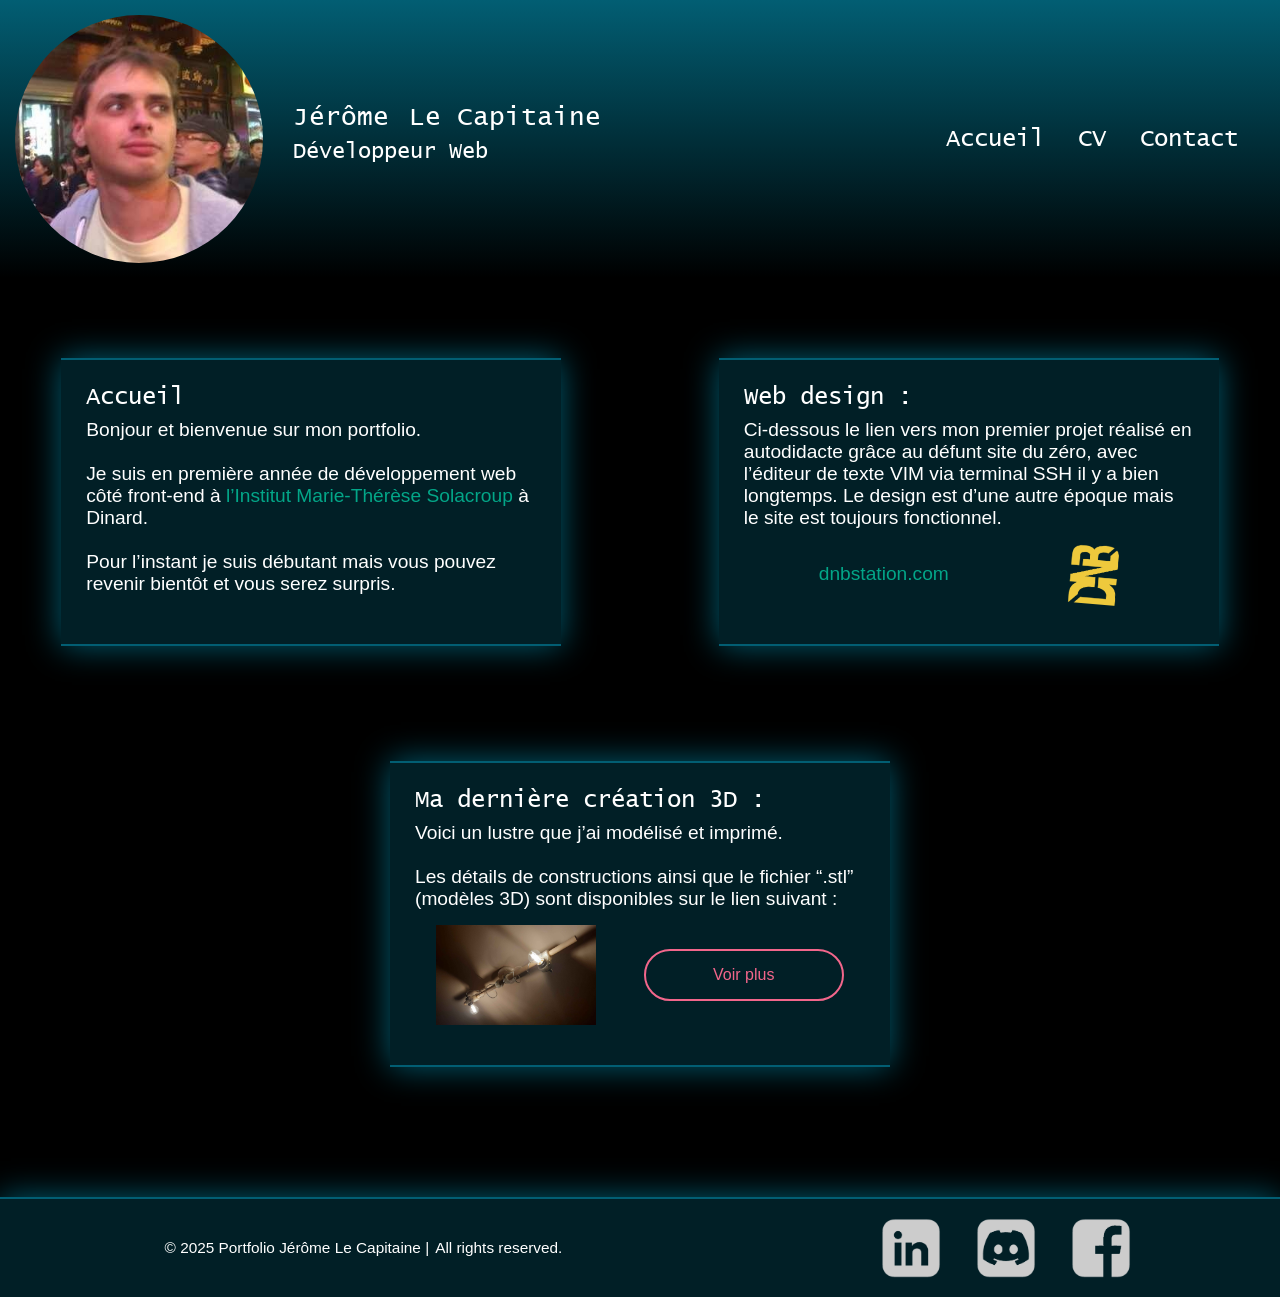
==== index.html @ a1017ce0 "accueil_ok" ====
<!DOCTYPE html>
<html lang="en">
<head>
    <meta charset="UTF-8">
    <meta name="viewport" content="width=device-width, initial-scale=1.0">
    <title>Portfolio Jérôme Le Capitaine</title>
    <link rel="stylesheet" href="style.css">
</head>
<body>

<div class="wrapper">

    <header>
        <div class="background_header">
            <div class="contenant_header">
                <div class="contenant_header_gauche">

                    <div class="titre_header">
                        <div class="prenom_nom">
                        <h1 class="prenom">Jérôme</h1> 
                        <h1 class="nom">Le Capitaine</h1>
                        </div>
                        <h2>Développeur Web</h2>
                    </div>
            
                    <div class="photo_id"></div>
                </div>

                <nav>
                    <a href="index.html">Accueil</a>
                    <a href="Jérôme_Le_Capitaine_-_Developper_web_-_CV.pdf">CV</a>
                    <a href="contact.html">Contact</a>
                </nav>
            </div>

        </div>
    </header>

    <div class="contenant_1">

        <section>
            <h2>Accueil</h2>
            <p>Bonjour et bienvenue sur mon portfolio.<br><br> Je suis en première année de développement web côté front-end à <a href="https://www.institutsolacroup.com/">l’Institut Marie-Thérèse Solacroup</a> à Dinard.<br><br> Pour l’instant je suis débutant mais vous pouvez revenir bientôt et vous serez surpris.<br><br>
                        </p>
        </section>
 
        <section>
            <h2>Web design :</h2>
            <p>Ci-dessous le lien vers mon premier projet réalisé en autodidacte grâce au défunt site du zéro, avec l’éditeur de texte VIM via terminal SSH il y a bien longtemps. Le design est d’une autre époque mais le site est toujours fonctionnel.</p>
            <div class="section_2_flex">
            <p><a href="https://dnbstation.com">dnbstation.com</a></p>
            <div class="logo_dnb"></div>
            </div>
        </section>
 
        <section>
            <h2>Ma dernière création 3D :</h2>
            <p>Voici un lustre que j’ai modélisé et imprimé.<br><br>
            Les détails de constructions ainsi que le fichier “.stl” (modèles 3D) sont disponibles sur le lien suivant :</p>
            <div class="section_2_flex">
                <div class="apercu_projet"></div>
            <a class="bouton_rose" href="">Voir plus</a>
            </div>

        </section>

    </div>

</div>

<div class="marge"></div>


<footer>
    <div class="block_footer">

        <div class="socials">
            <div class="social_1" title="Linkedin"></div>
            <div class="social_2" title="Discord"></div>
            <div class="social_3" title="Facebook"></div>
        </div>

        <div class="mentions_legales">
        <p>© 2025 Portfolio Jérôme Le Capitaine | </p>
        <p> All rights reserved.</p>
        </div>

    </div>
</footer>

</body>
</html>
---- style.css ----
* {
    margin: 0px;
    padding: 0px;
    box-sizing: border-box;
}

body {
    background-color: black;
    color: white;
    font-family: sans-serif;
    /* height: calc(100vh - 100px); */
}

@font-face {
    src: url(./lucidaconsole.ttf) format('truetype');
    font-family: 'lucida';
    font-weight: 'normal';   
}

h1, h2, nav a {
    font-family: 'lucida';
}

h1, h2 {
    font-weight: 100;
}

h1 {
    font-size: 1.6em;
}

header h2 {
    font-size: 1.4em;
    padding-top: 10px;
}

p {
    font-size: 1.2em;
}

section h2 {
    padding-top: 0px;
    padding-bottom: 10px;
}

a {
    text-decoration: none;
    color: #03A688;
}

a:hover {
    text-decoration: underline;
}

.background_header {
    position:relative;
    width: 100%;
    background: linear-gradient(#025E73, #000000);
}

.contenant_header {
    display:flex;
    justify-content: space-between;
    align-items: center;
}

.contenant_header_gauche {
    position: relative;
    display:flex;
    justify-content: space-between;
    flex-direction: row-reverse;
    flex-wrap: wrap;
}

.titre_header {
    /* border: 1px solid red; */
    padding: 15px 0px 15px 15px;
    word-wrap:unset;
}

.prenom_nom {
    /* border: 1px solid rgb(72, 255, 0); */
    display:flex;
    justify-content: space-between;
    flex-wrap: wrap;
}

.prenom {
    padding-right: 20px;
}

.photo_id {
    margin: 15px;
    background-image: url(img/idfb_crop.jpg);
    background-position: center;
    background-size: cover;
    width: 248px;
    height: 248px;
    top: 50px;
    left: 50px;
    border-radius: 50%;
}


nav a {
    text-decoration: none;
    color: white;
    padding: 15px;
    font-size: 1.5em;
}

nav {
    padding: 0px calc(1px + 2vw) 0px 0px;
    /* border: 1px solid rgb(229, 255, 0); */
}

@media screen and (max-width: 768px) {
    .contenant_header_gauche {
        position: relative;
        display:flex;
        justify-content: space-between;
        flex-direction: column;
    }

}


@media screen and (min-width: 769px) {
    .titre_header {
        padding-top: 105px;
    }
}


@media screen and (max-width: 1024px) {
    nav {
        display: flex;
        flex-direction: column;
    }
}

/* fin de header */

/* page d'accueil */

.contenant_1 {
    position: relative;
    width: 100%;
    display: flex;
    justify-content: space-around;
    flex-wrap: wrap;
    gap: 35px;
    margin-bottom: 150px;
    padding-top: 80px;
}
    
section {
    /* position: relative; */
    border-top: 2px solid #025E73;
    border-bottom: 2px solid #025E73;
    /* box-shadow: 0em 0em 1em #F2668B; */
    box-shadow: 0em 0px 2em #025E73;
    margin-bottom: 80px;
    background-color: #011F26;
    padding: 25px;
    width: 500px;
    /* border: 1px solid red; */
}

.logo_dnb {
    background-image: url(img/dnb.gif);
    background-position: center;
    background-size: cover;
    width: 50px;
    height: 60px;
    transform: rotate(5deg);
}

.section_2_flex {
    display: flex;
    justify-content: space-around;
    align-items: center;
    padding: 15px;
}

.apercu_projet {
    background-image: url(img/lustre.jpg);
    background-position: center;
    background-size: cover;
    width: 160px;
    height: 100px;
}

.bouton_rose {
    display: inline-block;
    color: #F2668B;
    border: 2px solid #F2668B;
    border-radius: 50px;
    padding: 15px;
    margin: 0px 0px 0px 35px;
    width: 200px;
    text-align: center;
}

.bouton_rose:hover {
    color: #FFFFFF;
    background-color: #F2668B;
    border: 2px solid #FFFFFF;
}
/* fin de page Acceuil 
















/* footer */


footer {
    /* position: relative; */
    display: block;
    height: 100px;
    background-color: #011F26;
    border-top: 2px solid #025E73;
    box-shadow: 0em 0px 2em #025E73;
}

.wrapper {
  min-height: 100vh;
  height: auto !important;
  /* height: 100vh; */
  margin: 0 auto -200px;
}

.marge {
    display: block;
    height: 100px;
    /* border: 1px solid red; */
}

.block_footer {
/* border: 1px solid red; */
    display:flex;
    justify-content: space-around;
    align-items:center;
    width: 100%;
    height: 100%;
    flex-wrap: wrap;
    flex-direction: row-reverse;
}

.mentions_legales {
    padding: 0px 35px 0px 35px;
    font-size: 0.8em;
    display:flex;
    justify-content: center;
    flex-wrap: wrap;
}

.mentions_legales p {
    white-space: nowrap;
    display:flex; 
    padding-right: 6px;
}

.socials {
    width: 250px;
    display:flex;
    justify-content: space-between;
    align-items:center;
    margin-right: 19px;
    margin-left: 19px;
}

@media screen and (max-width: 768px) {
    .socials {
        /* margin-top: 25px; */
        margin-right: 25px;
        margin-left: 25px;
    }

    footer {
        height: 140px;
    }

.block_footer {
    padding-bottom: 10px;
    padding-top: 10px;
}

}

.social_1, .social_2, .social_3 {
    background-size: contain;
    background-repeat: no-repeat;
    height: 60px;
    width: 60px;
}

.social_1 {
    background-image: url(img/linkedin_normal.png);
}

.social_1:hover {
    background-image: url(img/linkedin_hover.png);
}

.social_2 {
    background-image: url(img/discord_normal.png);
}

.social_2:hover {
    background-image: url(img/discord_hover.png);
}

.social_3 {
    background-image: url(img/fb_normal.png);
}

.social_3:hover {
    background-image: url(img/fb_hover.png);
}
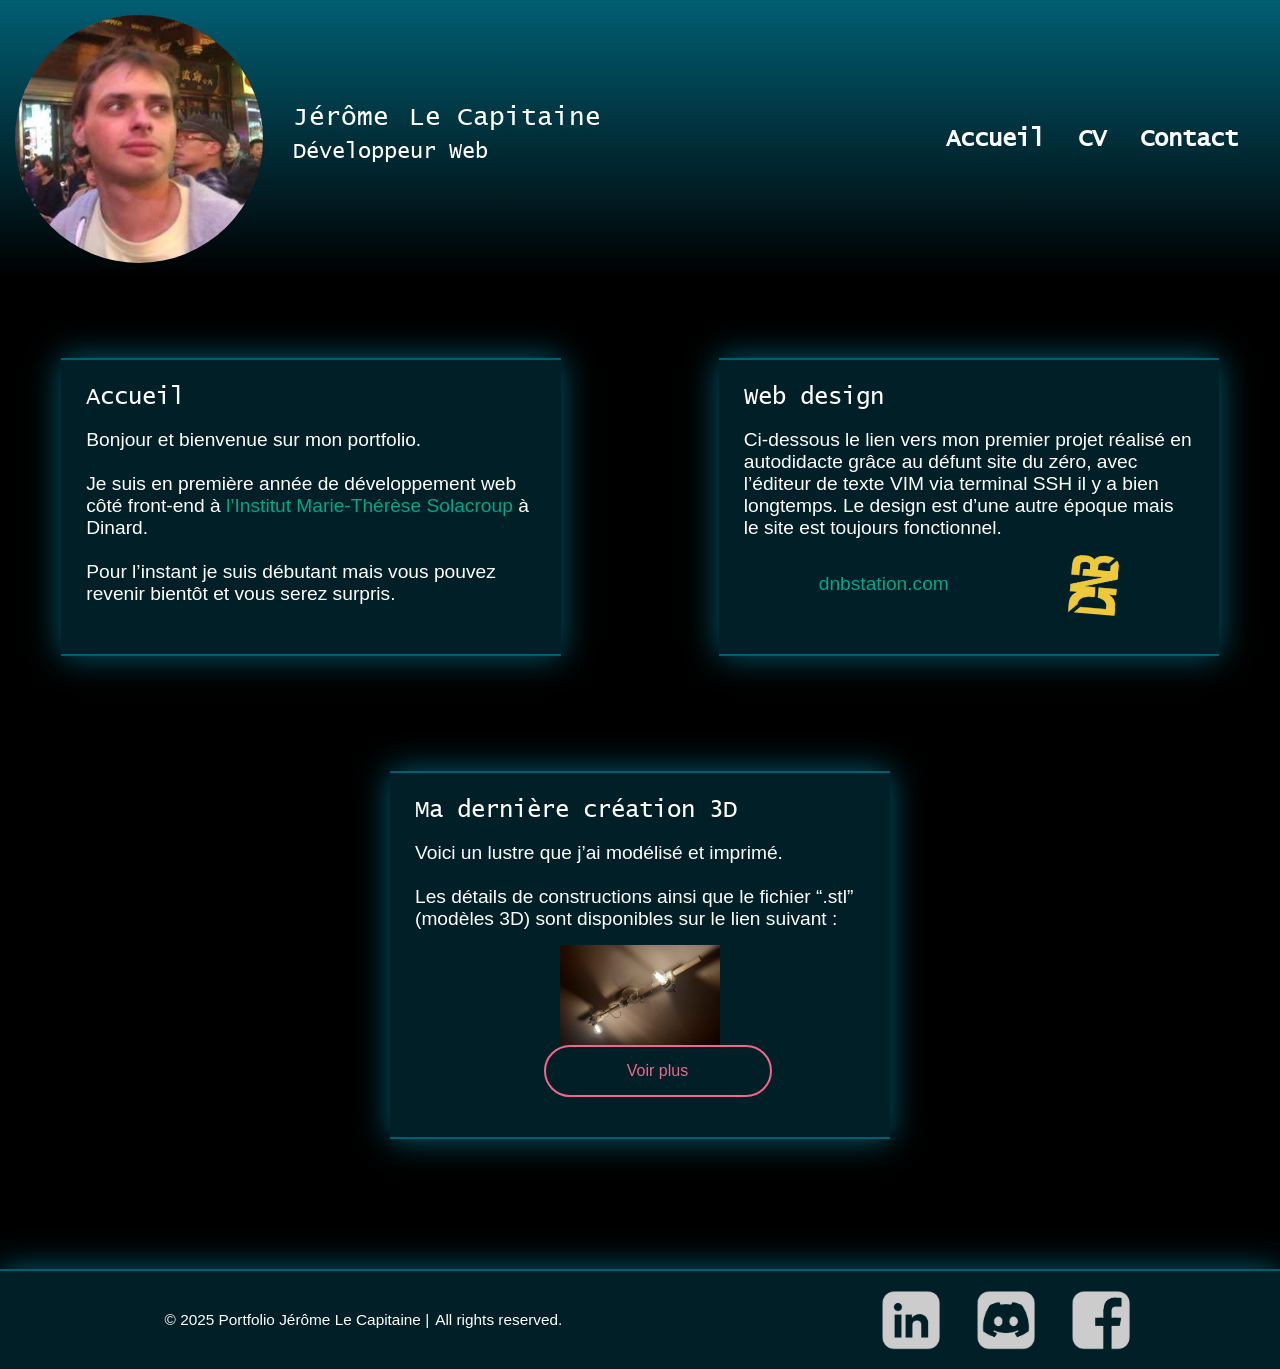
==== commit 6ca77db7: "redimentionnement" ====
--- a/index.html
+++ b/index.html
@@ -45,7 +45,7 @@
         </section>
  
         <section>
-            <h2>Web design :</h2>
+            <h2>Web design</h2>
             <p>Ci-dessous le lien vers mon premier projet réalisé en autodidacte grâce au défunt site du zéro, avec l’éditeur de texte VIM via terminal SSH il y a bien longtemps. Le design est d’une autre époque mais le site est toujours fonctionnel.</p>
             <div class="section_2_flex">
             <p><a href="https://dnbstation.com">dnbstation.com</a></p>
@@ -54,12 +54,12 @@
         </section>
  
         <section>
-            <h2>Ma dernière création 3D :</h2>
+            <h2>Ma dernière création 3D</h2>
             <p>Voici un lustre que j’ai modélisé et imprimé.<br><br>
             Les détails de constructions ainsi que le fichier “.stl” (modèles 3D) sont disponibles sur le lien suivant :</p>
             <div class="section_2_flex">
                 <div class="apercu_projet"></div>
-            <a class="bouton_rose" href="">Voir plus</a>
+                <a class="bouton_rose" href="creation.html">Voir plus</a>
             </div>
 
         </section>
--- a/style.css
+++ b/style.css
@@ -25,6 +25,10 @@
     font-weight: 100;
 }
 
+nav a {
+    font-weight: 800;
+}
+
 h1 {
     font-size: 1.6em;
 }
@@ -40,7 +44,7 @@
 
 section h2 {
     padding-top: 0px;
-    padding-bottom: 10px;
+    padding-bottom: 20px;
 }
 
 a {
@@ -112,6 +116,17 @@
 nav {
     padding: 0px calc(1px + 2vw) 0px 0px;
     /* border: 1px solid rgb(229, 255, 0); */
+}
+
+@media screen and (max-width: 420px) {
+
+.contenant_header {
+    justify-content: space-between;
+    align-items: center;
+        flex-wrap: wrap;
+
+}
+
 }
 
 @media screen and (max-width: 768px) {
@@ -180,6 +195,7 @@
     display: flex;
     justify-content: space-around;
     align-items: center;
+    flex-wrap: wrap;
     padding: 15px;
 }
 
@@ -198,7 +214,7 @@
     border-radius: 50px;
     padding: 15px;
     margin: 0px 0px 0px 35px;
-    width: 200px;
+    width: calc(100px + 10vw);
     text-align: center;
 }
 
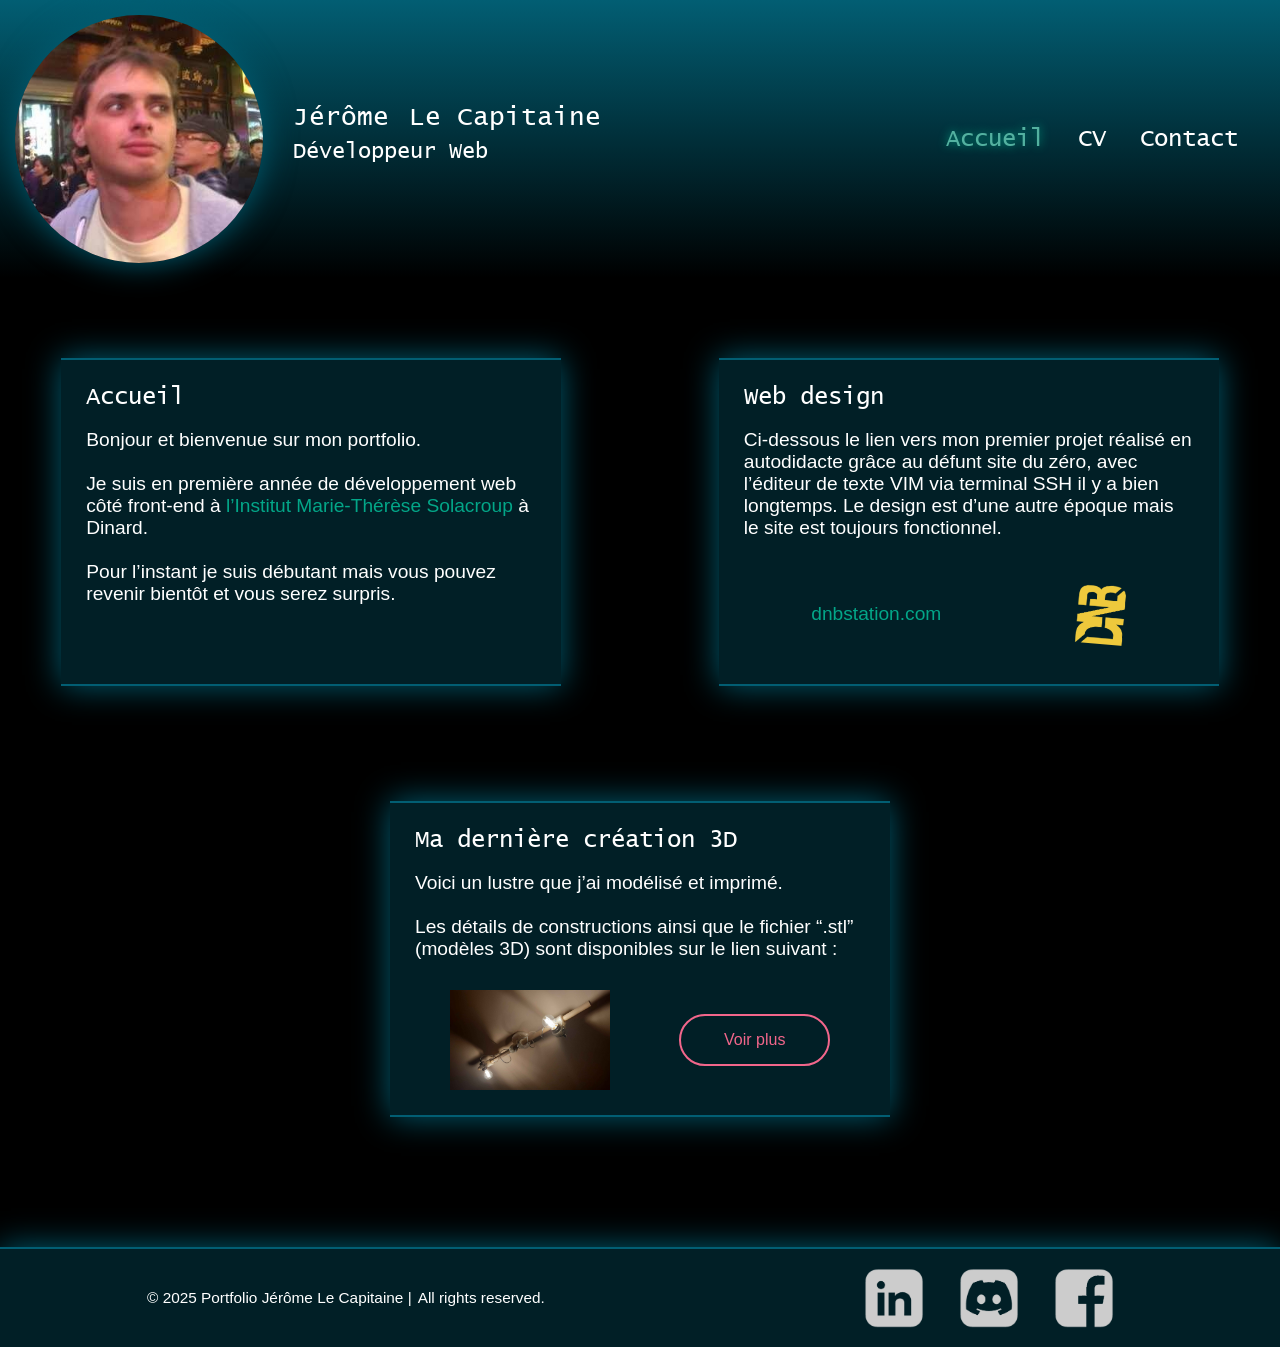
==== commit 385463bf: "neon_nav" ====
--- a/index.html
+++ b/index.html
@@ -27,7 +27,7 @@
                 </div>
 
                 <nav>
-                    <a href="index.html">Accueil</a>
+                    <a class="texte_selectione" href="index.html">Accueil</a>
                     <a href="Jérôme_Le_Capitaine_-_Developper_web_-_CV.pdf">CV</a>
                     <a href="contact.html">Contact</a>
                 </nav>
--- a/style.css
+++ b/style.css
@@ -26,7 +26,7 @@
 }
 
 nav a {
-    font-weight: 800;
+    font-weight: 100;
 }
 
 h1 {
@@ -63,12 +63,14 @@
 }
 
 .contenant_header {
+    /* border: 1px solid rgb(0, 225, 255); */
     display:flex;
     justify-content: space-between;
     align-items: center;
 }
 
 .contenant_header_gauche {
+    /* border: 1px solid rgb(255, 0, 128); */
     position: relative;
     display:flex;
     justify-content: space-between;
@@ -94,6 +96,7 @@
 }
 
 .photo_id {
+    /* border: 1px solid rgb(72, 255, 0); */
     margin: 15px;
     background-image: url(img/idfb_crop.jpg);
     background-position: center;
@@ -103,14 +106,24 @@
     top: 50px;
     left: 50px;
     border-radius: 50%;
+
+    /* border: 5px solid #025E73; */
+    /* box-shadow: 0em 0em 1em #F2668B; */
+    box-shadow: 0em 0px 2em #025E73;
 }
 
 
 nav a {
     text-decoration: none;
-    color: white;
     padding: 15px;
     font-size: 1.5em;
+    color: white;
+    /* text-shadow: 0 0 20px #03A688; */
+}
+
+.texte_selectione {
+    color: #53b1a0;
+    text-shadow: 0 0 10px #03A688;
 }
 
 nav {
@@ -118,14 +131,23 @@
     /* border: 1px solid rgb(229, 255, 0); */
 }
 
-@media screen and (max-width: 420px) {
+@media screen and (max-width: 460px) {
 
 .contenant_header {
-    justify-content: space-between;
-    align-items: center;
-        flex-wrap: wrap;
-
-}
+    justify-content: flex-start;
+    /* align-items: center; */
+    flex-direction: column;
+}
+
+nav {
+    margin-top: 10px;
+    align-self: flex-end;
+}
+
+.contenant_header_gauche {
+    align-self: flex-start;
+}
+
 
 }
 
@@ -189,6 +211,7 @@
     width: 50px;
     height: 60px;
     transform: rotate(5deg);
+    margin: 15px 0px 15px 0px;
 }
 
 .section_2_flex {
@@ -196,7 +219,7 @@
     justify-content: space-around;
     align-items: center;
     flex-wrap: wrap;
-    padding: 15px;
+    padding-top: 30px;
 }
 
 .apercu_projet {
@@ -213,9 +236,10 @@
     border: 2px solid #F2668B;
     border-radius: 50px;
     padding: 15px;
-    margin: 0px 0px 0px 35px;
-    width: calc(100px + 10vw);
+    /* margin: 0px 0px 0px 35px; */
+    width: calc(100px + 4vw);
     text-align: center;
+    margin: 15px 0px 15px 0px;
 }
 
 .bouton_rose:hover {
@@ -277,7 +301,7 @@
 }
 
 .mentions_legales {
-    padding: 0px 35px 0px 35px;
+    /* padding: 0px 35px 0px 35px; */
     font-size: 0.8em;
     display:flex;
     justify-content: center;
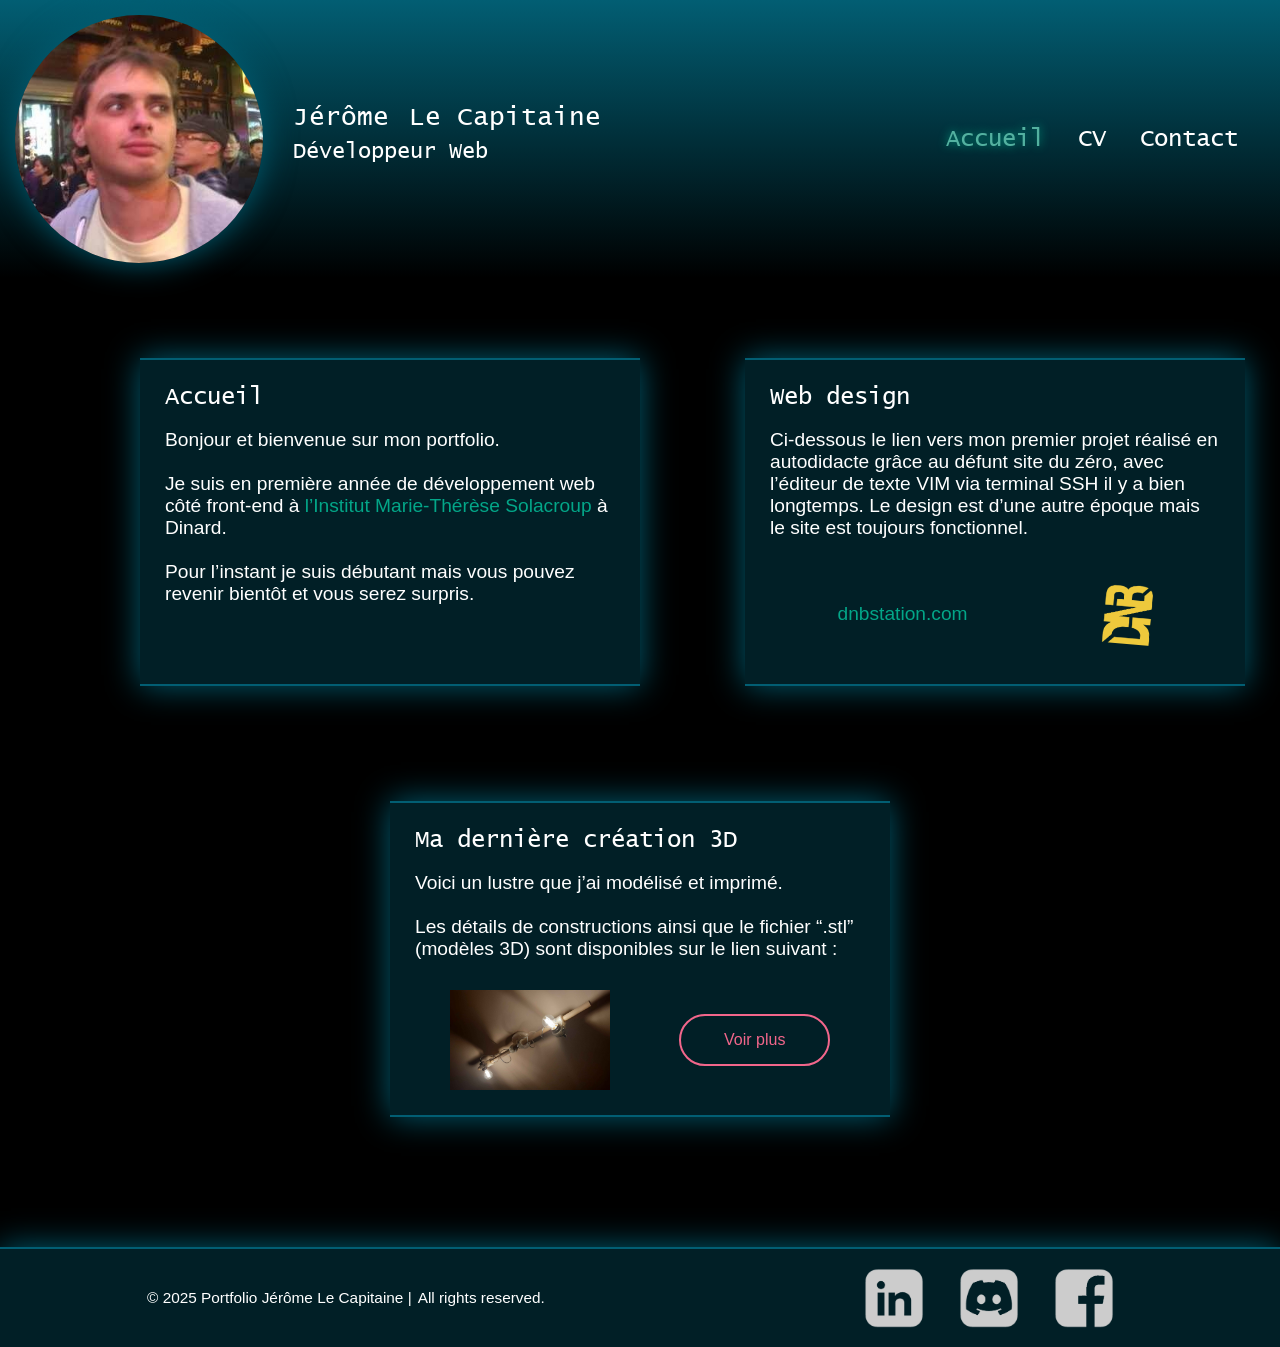
==== commit be19d74e: "ancres" ====
--- a/index.html
+++ b/index.html
@@ -27,9 +27,9 @@
                 </div>
 
                 <nav>
-                    <a class="texte_selectione" href="index.html">Accueil</a>
+                    <a class="texte_selectione" href="index.html#haut">Accueil</a>
                     <a href="Jérôme_Le_Capitaine_-_Developper_web_-_CV.pdf">CV</a>
-                    <a href="contact.html">Contact</a>
+                    <a href="contact.html#haut">Contact</a>
                 </nav>
             </div>
 
@@ -37,7 +37,7 @@
     </header>
 
     <div class="contenant_1">
-
+<a id="haut"></a>
         <section>
             <h2>Accueil</h2>
             <p>Bonjour et bienvenue sur mon portfolio.<br><br> Je suis en première année de développement web côté front-end à <a href="https://www.institutsolacroup.com/">l’Institut Marie-Thérèse Solacroup</a> à Dinard.<br><br> Pour l’instant je suis débutant mais vous pouvez revenir bientôt et vous serez surpris.<br><br>
@@ -59,7 +59,7 @@
             Les détails de constructions ainsi que le fichier “.stl” (modèles 3D) sont disponibles sur le lien suivant :</p>
             <div class="section_2_flex">
                 <div class="apercu_projet"></div>
-                <a class="bouton_rose" href="creation.html">Voir plus</a>
+                <a class="bouton_rose" href="creation.html#haut">Voir plus</a>
             </div>
 
         </section>
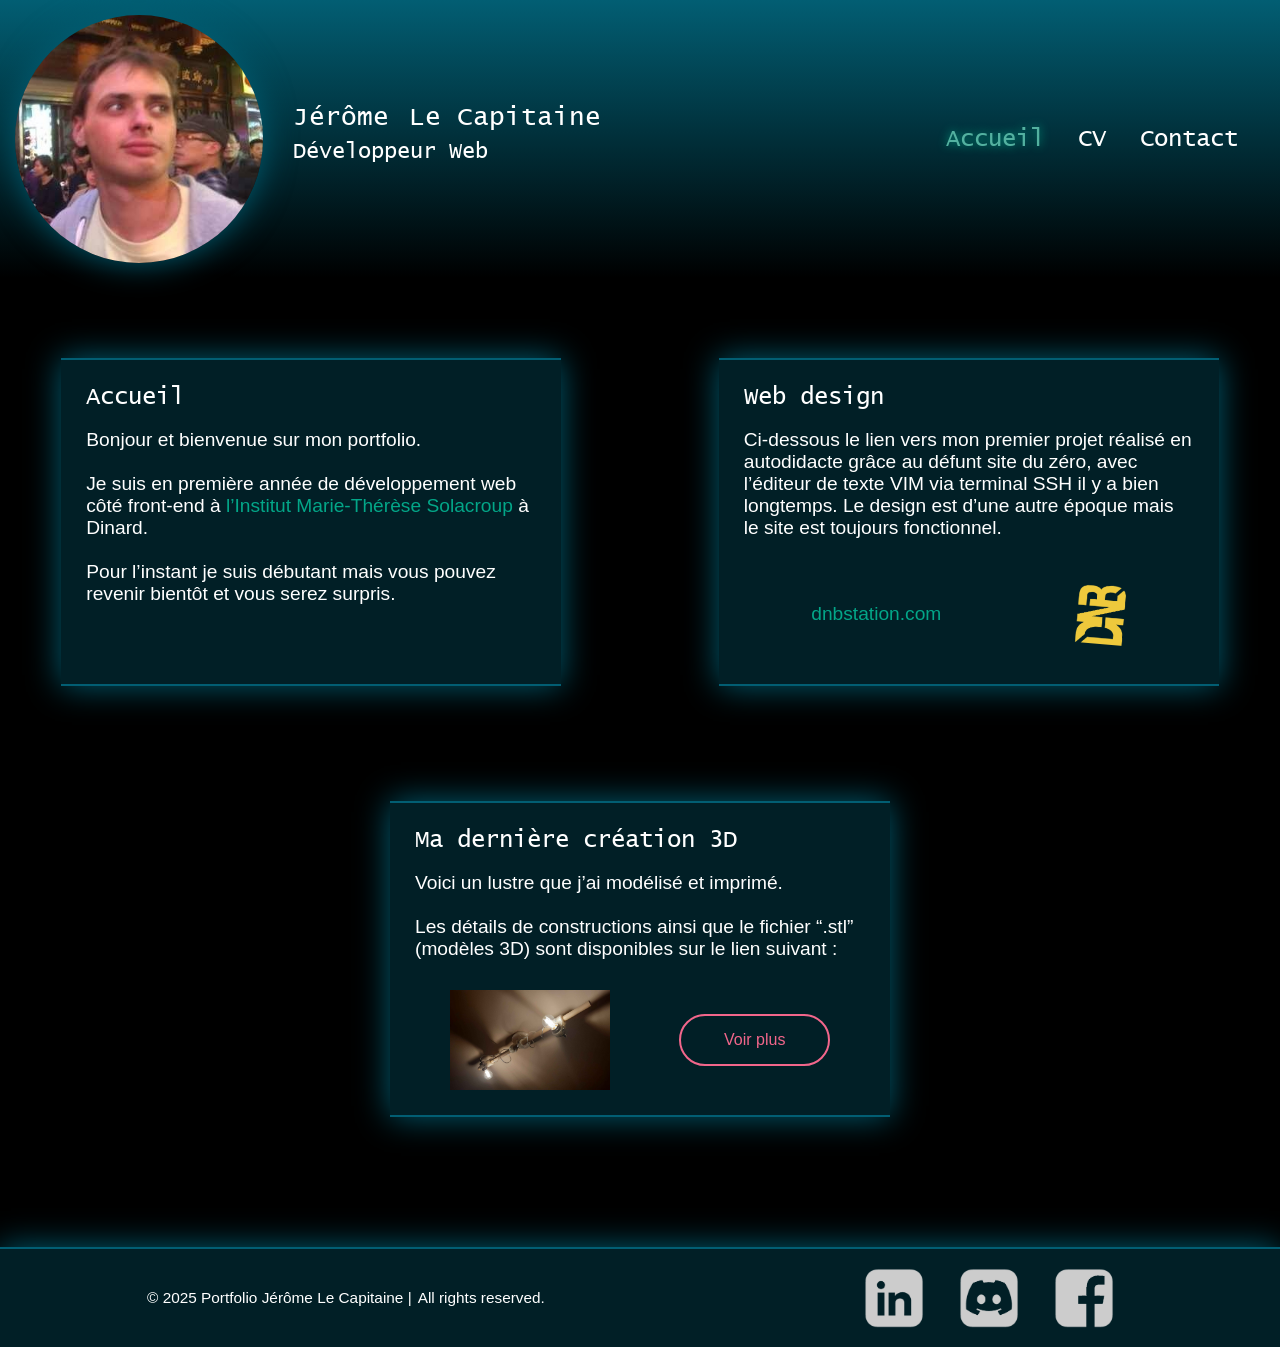
==== commit fd775916: "ancre_2" ====
--- a/index.html
+++ b/index.html
@@ -36,8 +36,9 @@
         </div>
     </header>
 
+    <a id="haut"></a>
+
     <div class="contenant_1">
-<a id="haut"></a>
         <section>
             <h2>Accueil</h2>
             <p>Bonjour et bienvenue sur mon portfolio.<br><br> Je suis en première année de développement web côté front-end à <a href="https://www.institutsolacroup.com/">l’Institut Marie-Thérèse Solacroup</a> à Dinard.<br><br> Pour l’instant je suis débutant mais vous pouvez revenir bientôt et vous serez surpris.<br><br>
--- a/style.css
+++ b/style.css
@@ -179,6 +179,11 @@
 /* fin de header */
 
 /* page d'accueil */
+
+#haut {
+    position: absolute;
+    /* border: 1px solid rgb(0, 225, 255); */
+}
 
 .contenant_1 {
     position: relative;
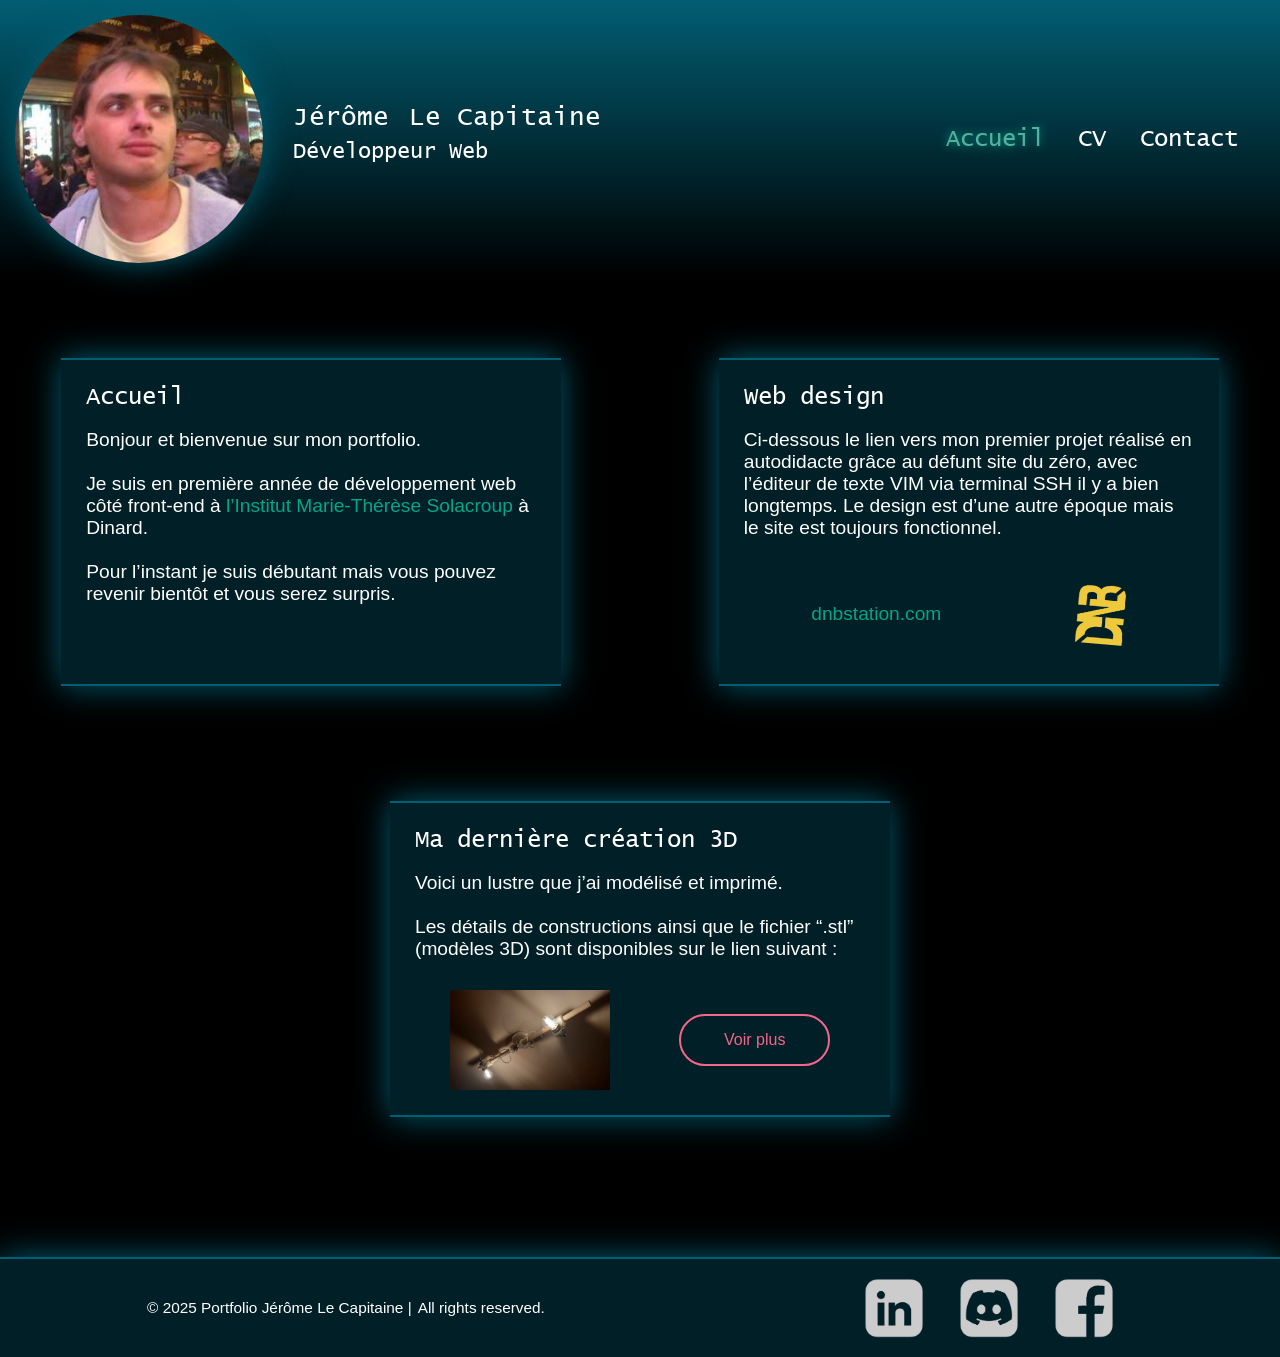
==== commit ea9dc430: "bugfix_footer" ====
--- a/index.html
+++ b/index.html
@@ -69,7 +69,7 @@
 
 </div>
 
-<div class="marge"></div>
+<!-- <div class="marge"></div> -->
 
 
 <footer>
--- a/style.css
+++ b/style.css
@@ -279,6 +279,7 @@
     background-color: #011F26;
     border-top: 2px solid #025E73;
     box-shadow: 0em 0px 2em #025E73;
+    margin-top: 260px;
 }
 
 .wrapper {
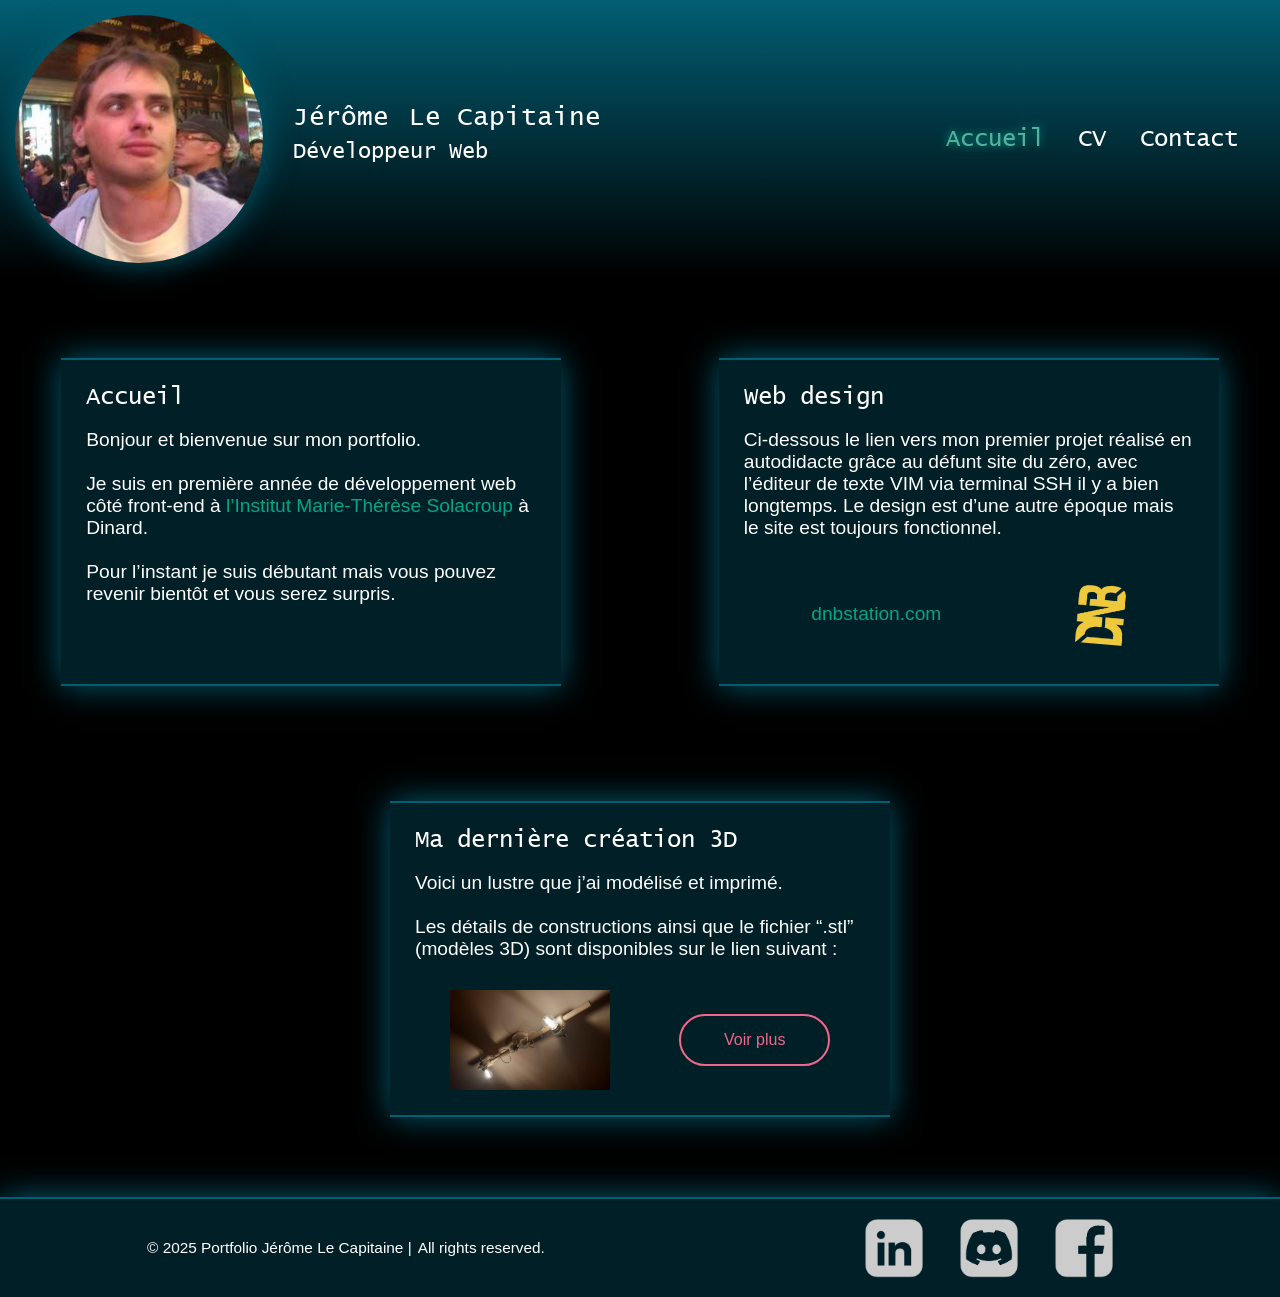
==== commit e677b5c6: "footer_ok" ====
--- a/index.html
+++ b/index.html
@@ -36,7 +36,7 @@
         </div>
     </header>
 
-    <a id="haut"></a>
+    <!-- <a id="haut"></a> -->
 
     <div class="contenant_1">
         <section>
--- a/style.css
+++ b/style.css
@@ -4,11 +4,16 @@
     box-sizing: border-box;
 }
 
+html {
+        min-height: 100vh;
+
+}
+
 body {
     background-color: black;
     color: white;
     font-family: sans-serif;
-    /* height: calc(100vh - 100px); */
+    min-height: 100vh;
 }
 
 @font-face {
@@ -187,13 +192,15 @@
 
 .contenant_1 {
     position: relative;
+    display: block;
     width: 100%;
     display: flex;
     justify-content: space-around;
     flex-wrap: wrap;
     gap: 35px;
-    margin-bottom: 150px;
+    padding-bottom: 100px;
     padding-top: 80px;
+    /* height:fit-content; */
 }
     
 section {
@@ -258,35 +265,25 @@
 
 
 
-
-
-
-
-
-
-
-
-
-
-
 /* footer */
 
 
 footer {
-    /* position: relative; */
-    display: block;
+    position: absolute;
+    display: inline-block;
     height: 100px;
+    width: 100%;
     background-color: #011F26;
     border-top: 2px solid #025E73;
     box-shadow: 0em 0px 2em #025E73;
-    margin-top: 260px;
+    /* margin-top: 100px; */
 }
 
 .wrapper {
   min-height: 100vh;
   height: auto !important;
   /* height: 100vh; */
-  margin: 0 auto -200px;
+  margin: 0 auto -100px;
 }
 
 .marge {
@@ -302,7 +299,7 @@
     align-items:center;
     width: 100%;
     height: 100%;
-    flex-wrap: wrap;
+    /* flex-wrap: wrap; */
     flex-direction: row-reverse;
 }
 
@@ -343,6 +340,7 @@
 .block_footer {
     padding-bottom: 10px;
     padding-top: 10px;
+    flex-direction: column;
 }
 
 }
